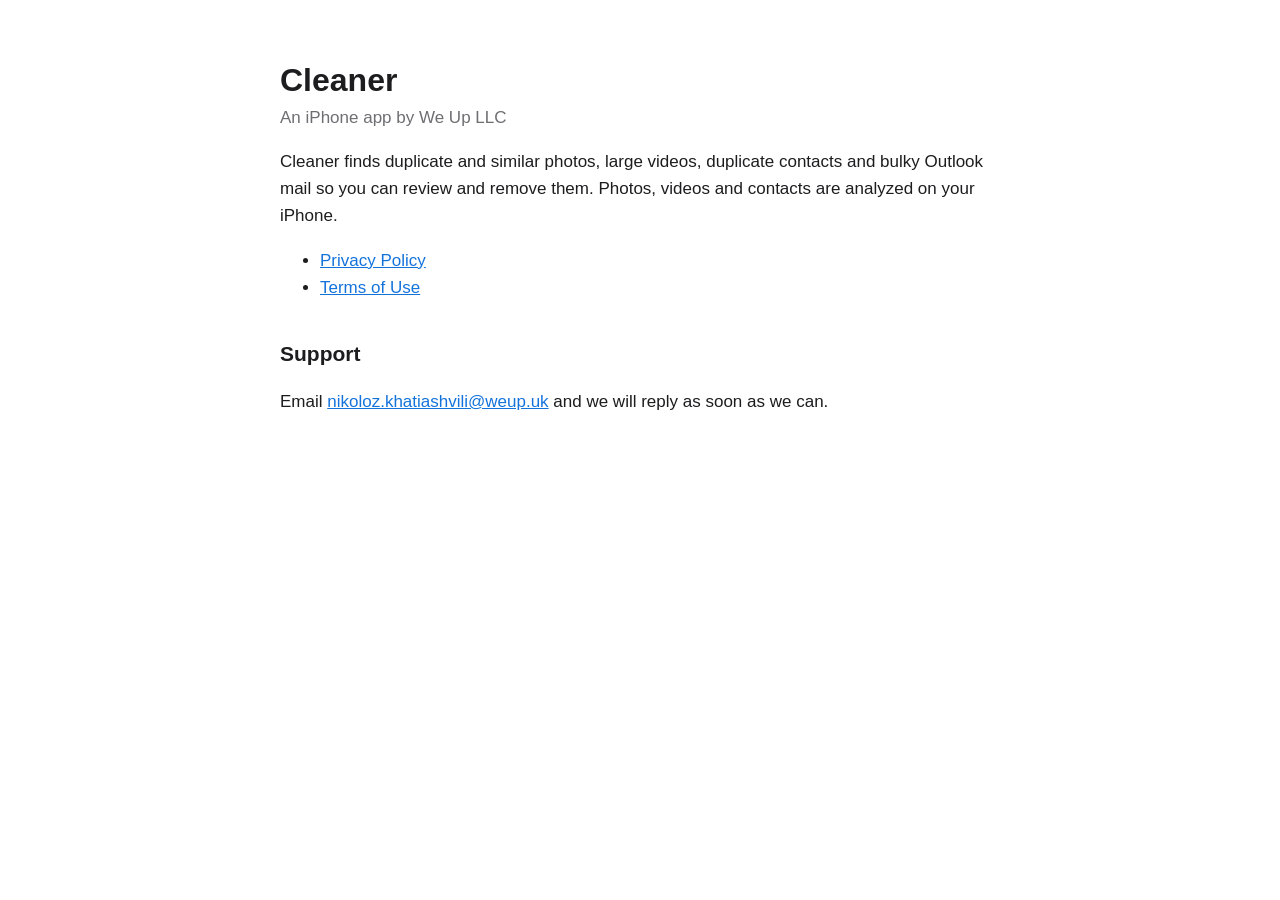
==== index.html @ 27cc189b "Privacy policy, terms and support page" ====
<!DOCTYPE html>
<html lang="en"><head><meta charset="utf-8"><meta name="viewport" content="width=device-width,initial-scale=1">
<title>Cleaner by We Up LLC</title><link rel="stylesheet" href="style.css"></head><body>
<h1>Cleaner</h1>
<p class="meta">An iPhone app by We Up LLC</p>
<p>Cleaner finds duplicate and similar photos, large videos, duplicate contacts and bulky Outlook mail so you can review and remove them. Photos, videos and contacts are analyzed on your iPhone.</p>
<ul>
<li><a href="privacy.html">Privacy Policy</a></li>
<li><a href="terms.html">Terms of Use</a></li>
</ul>
<h2>Support</h2>
<p>Email <a href="mailto:nikoloz.khatiashvili@weup.uk">nikoloz.khatiashvili@weup.uk</a> and we will reply as soon as we can.</p>
</body></html>
---- style.css ----
body{font:17px/1.6 -apple-system,BlinkMacSystemFont,"Helvetica Neue",sans-serif;color:#1d1d1f;max-width:720px;margin:0 auto;padding:40px 20px 80px}
h1{font-size:32px;line-height:1.2;margin-bottom:4px}
h2{font-size:21px;margin-top:36px}
p.meta{color:#6e6e73;margin-top:0}
a{color:#1473db}
@media (prefers-color-scheme:dark){body{background:#000;color:#f5f5f7}p.meta{color:#a1a1a6}a{color:#4a9ff5}}
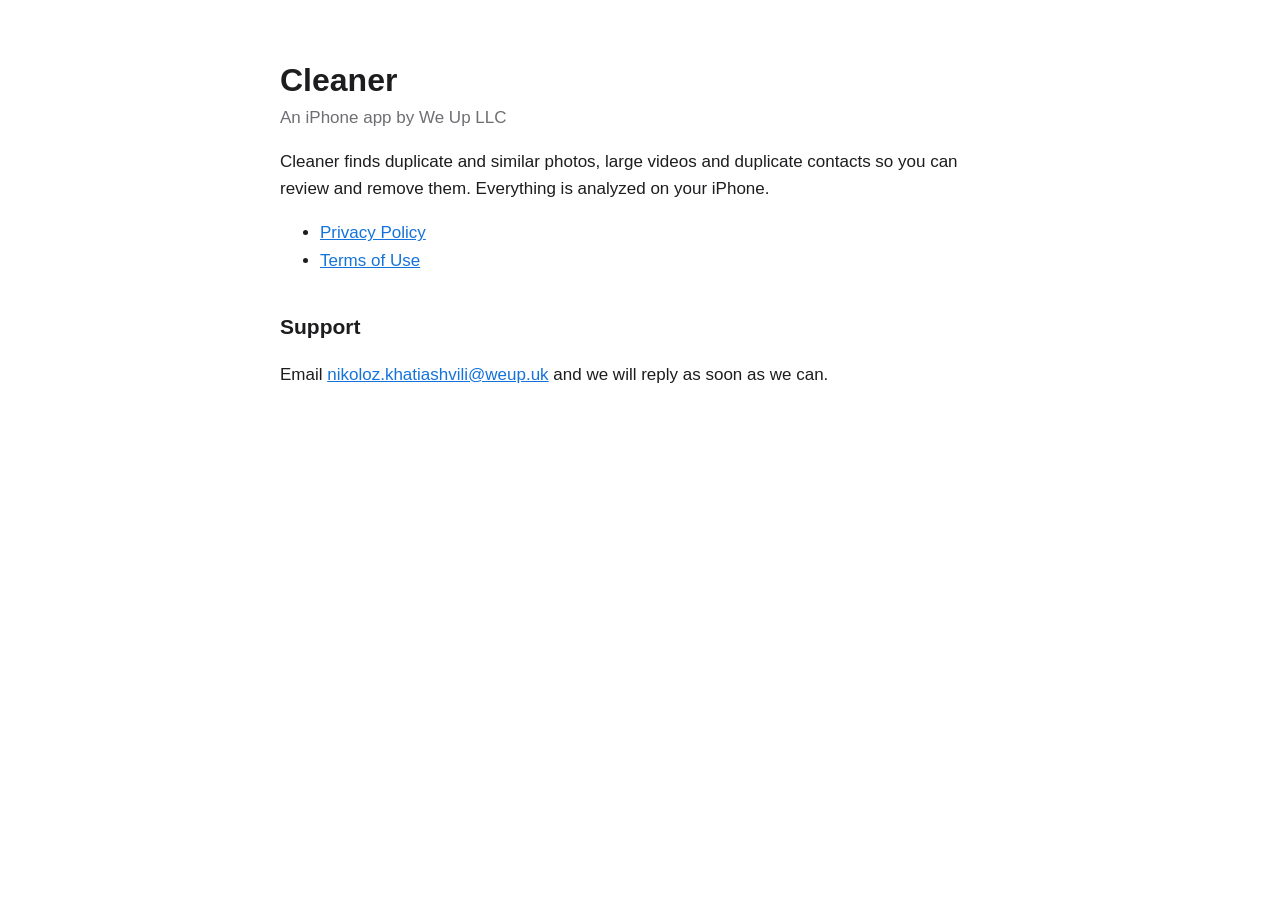
==== commit 4e2f5777: "Remove mail sections" ====
--- a/index.html
+++ b/index.html
@@ -3,7 +3,7 @@
 <title>Cleaner by We Up LLC</title><link rel="stylesheet" href="style.css"></head><body>
 <h1>Cleaner</h1>
 <p class="meta">An iPhone app by We Up LLC</p>
-<p>Cleaner finds duplicate and similar photos, large videos, duplicate contacts and bulky Outlook mail so you can review and remove them. Photos, videos and contacts are analyzed on your iPhone.</p>
+<p>Cleaner finds duplicate and similar photos, large videos and duplicate contacts so you can review and remove them. Everything is analyzed on your iPhone.</p>
 <ul>
 <li><a href="privacy.html">Privacy Policy</a></li>
 <li><a href="terms.html">Terms of Use</a></li>
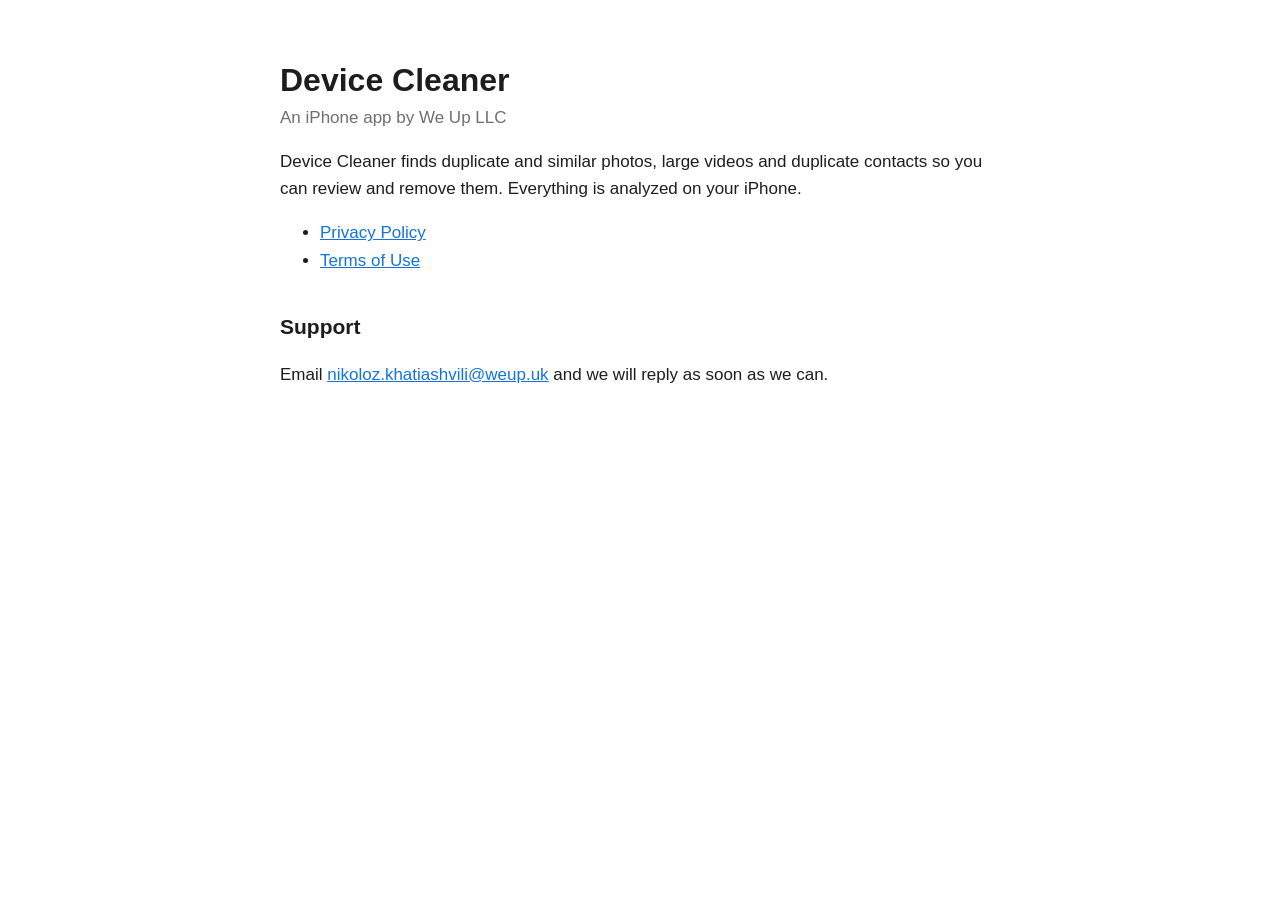
==== commit 8464f9f5: "Rename app to Device Cleaner" ====
--- a/index.html
+++ b/index.html
@@ -1,9 +1,9 @@
 <!DOCTYPE html>
 <html lang="en"><head><meta charset="utf-8"><meta name="viewport" content="width=device-width,initial-scale=1">
-<title>Cleaner by We Up LLC</title><link rel="stylesheet" href="style.css"></head><body>
-<h1>Cleaner</h1>
+<title>Device Cleaner by We Up LLC</title><link rel="stylesheet" href="style.css"></head><body>
+<h1>Device Cleaner</h1>
 <p class="meta">An iPhone app by We Up LLC</p>
-<p>Cleaner finds duplicate and similar photos, large videos and duplicate contacts so you can review and remove them. Everything is analyzed on your iPhone.</p>
+<p>Device Cleaner finds duplicate and similar photos, large videos and duplicate contacts so you can review and remove them. Everything is analyzed on your iPhone.</p>
 <ul>
 <li><a href="privacy.html">Privacy Policy</a></li>
 <li><a href="terms.html">Terms of Use</a></li>
